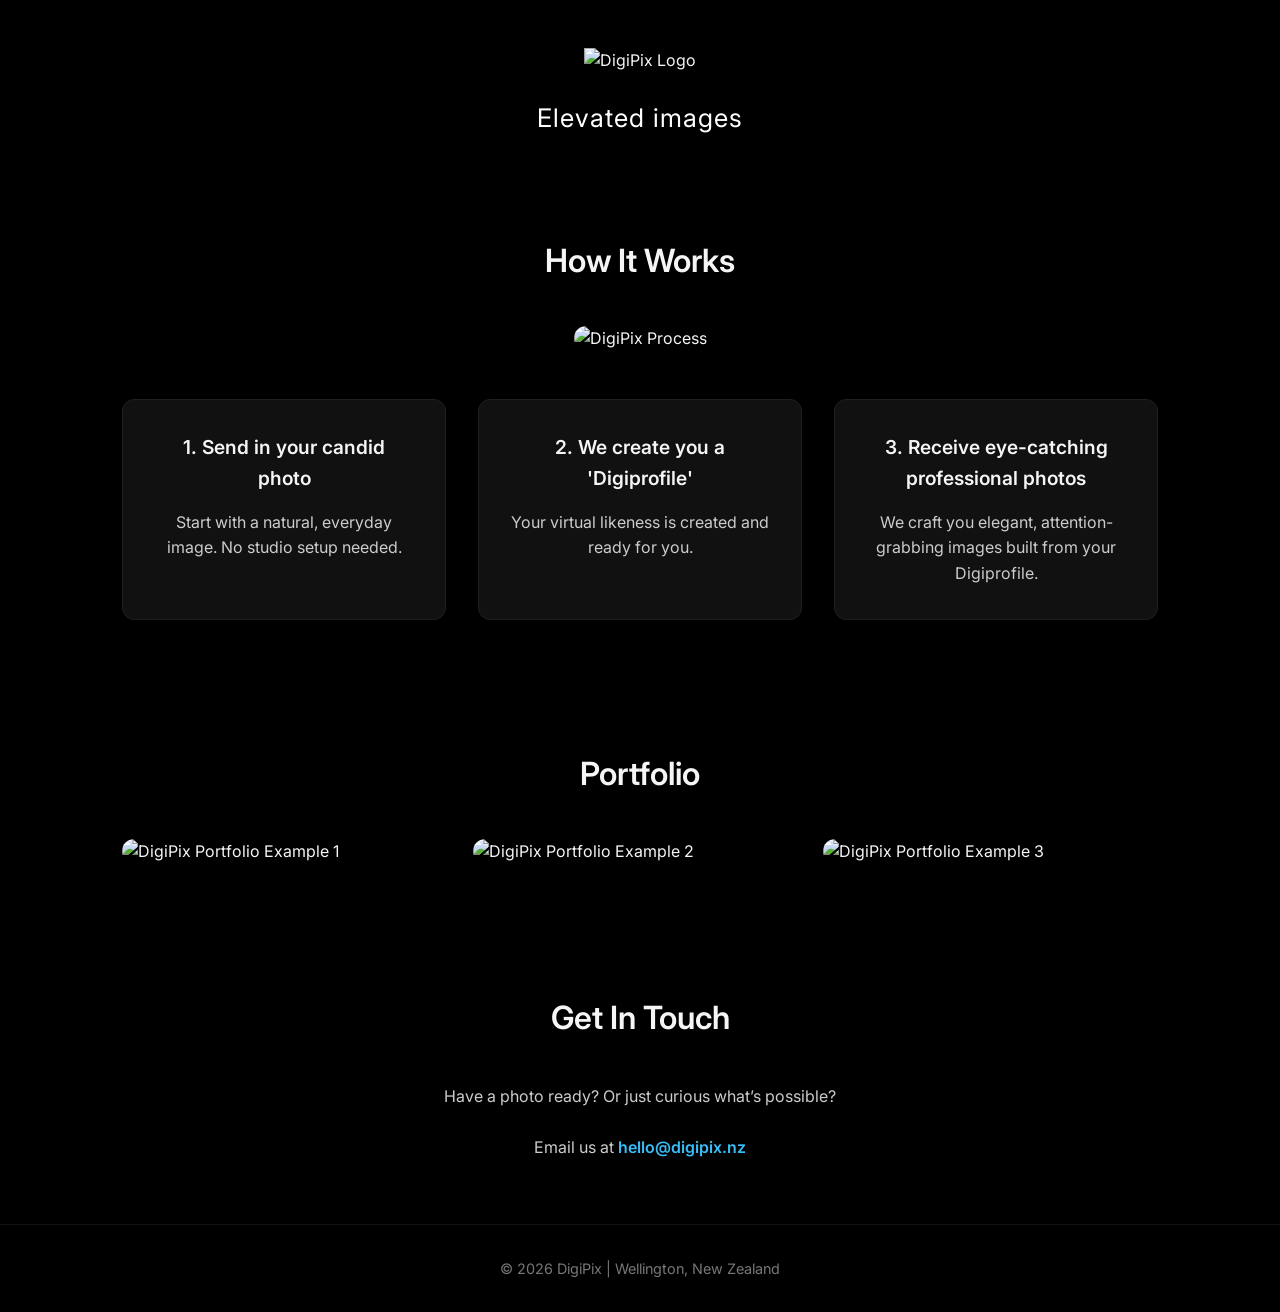
==== backup/index.html @ af4f2ef8 "new website and about me stuff" ====
<!DOCTYPE html>
<html lang="en">
<head>
  <meta charset="UTF-8">
  <title>DigiPix | Elevated Images</title>
  <meta name="viewport" content="width=device-width, initial-scale=1.0">

  <link href="https://fonts.googleapis.com/css2?family=Inter:wght@300;400;600;700&display=swap" rel="stylesheet">

  <style>
    * {
      margin: 0;
      padding: 0;
      box-sizing: border-box;
    }

    body {
      font-family: 'Inter', sans-serif;
      background: #000;
      color: #f5f5f5;
      line-height: 1.6;
    }

    header {
      background: #000;
      padding: 3rem 2rem 2rem 2rem;
      text-align: center;
    }

    header img {
      max-width: 440px;
      height: auto;
      margin-bottom: 1.5rem;
    }

    header h1 {
      color: white;
      font-weight: 400;
      font-size: 1.6rem;
      letter-spacing: 1px;
    }

    section {
      padding: 4rem 2rem;
      max-width: 1100px;
      margin: auto;
    }

    section h2 {
      text-align: center;
      margin-bottom: 2.5rem;
      font-size: 2rem;
      font-weight: 600;
    }

    .process-image {
      text-align: center;
      margin-bottom: 3rem;
    }

    .process-image img {
      max-width: 700px;
      width: 100%;
      border-radius: 12px;
    }

    .steps {
      display: grid;
      grid-template-columns: repeat(auto-fit, minmax(250px, 1fr));
      gap: 2rem;
      text-align: center;
    }

    .step {
      background: #111;
      padding: 2rem;
      border-radius: 12px;
      border: 1px solid #1f1f1f;
      transition: 0.3s ease;
    }

    .step:hover {
      transform: translateY(-5px);
      border-color: #333;
    }

    .step h3 {
      margin-bottom: 1rem;
      font-size: 1.2rem;
      font-weight: 600;
    }

    .step p {
      color: #ccc;
    }

    .portfolio-grid {
      display: grid;
      grid-template-columns: repeat(auto-fit, minmax(250px, 1fr));
      gap: 1rem;
    }

    .portfolio-grid img {
      width: 100%;
      border-radius: 12px;
      transition: 0.3s ease;
      cursor: pointer;
    }

    .portfolio-grid img:hover {
      transform: scale(1.03);
    }

    .contact {
      text-align: center;
    }

    .contact p {
      color: #ccc;
    }

    .contact a {
      color: #38bdf8;
      font-weight: 600;
      text-decoration: none;
    }

    .contact a:hover {
      color: #0ea5e9;
    }

    footer {
      background: #000;
      color: #777;
      text-align: center;
      padding: 2rem;
      font-size: 0.9rem;
      border-top: 1px solid #111;
    }

    @media (max-width: 600px) {
      header img {
        max-width: 300px;
      }

      header h1 {
        font-size: 1.3rem;
      }
    }

  </style>
</head>

<body>

  <!-- HEADER -->
  <header>
    <img src="images/Digipix_logo_v03.jpg" alt="DigiPix Logo">
    <h1>Elevated images</h1>
  </header>

  <!-- PROCESS SECTION -->
  <section>
    <h2>How It Works</h2>

    <div class="process-image">
      <img src="images/process_v01.png" alt="DigiPix Process">
    </div>

    <div class="steps">
      <div class="step">
        <h3>1. Send in your candid photo</h3>
        <p>Start with a natural, everyday image. No studio setup needed.</p>
      </div>

      <div class="step">
        <h3>2. We create you a 'Digiprofile'</h3>
        <p>Your virtual likeness is created and ready for you.</p>
      </div>

      <div class="step">
        <h3>3. Receive eye-catching professional photos</h3>
        <p>We craft you elegant, attention-grabbing images built from your Digiprofile.</p>
      </div>
    </div>
  </section>

  <!-- PORTFOLIO SECTION -->
  <section>
    <h2>Portfolio</h2>

    <div class="portfolio-grid">
      <img src="images/example_final1.png" alt="DigiPix Portfolio Example 1">
      <img src="images/example_final2.png" alt="DigiPix Portfolio Example 2">
      <img src="images/example_final3.png" alt="DigiPix Portfolio Example 3">
    </div>
  </section>

  <!-- CONTACT SECTION -->
  <section class="contact">
    <h2>Get In Touch</h2>
    <p>
      Have a photo ready? Or just curious what’s possible?
      <br><br>
      Email us at <a href="mailto:hello@digipix.nz">hello@digipix.nz</a>
    </p>
  </section>

  <footer>
    © 2026 DigiPix | Wellington, New Zealand
  </footer>

</body>
</html>
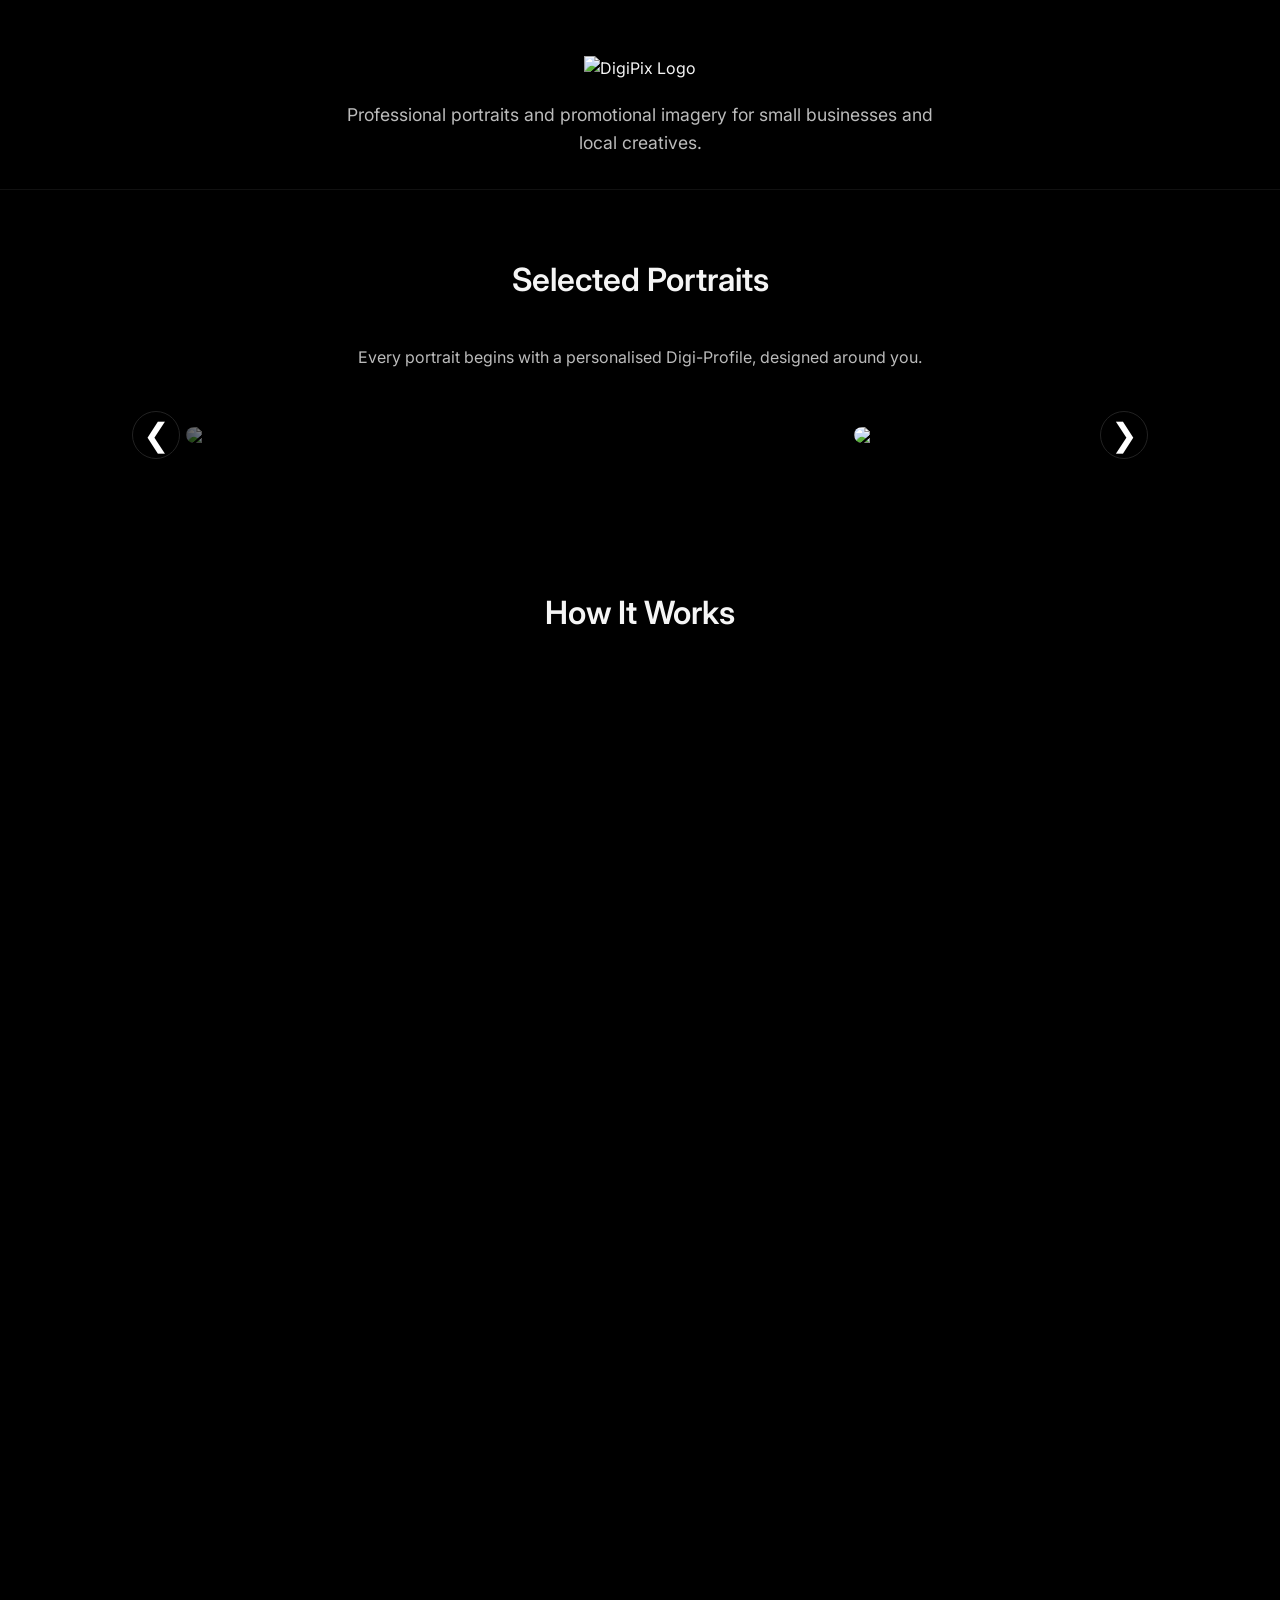
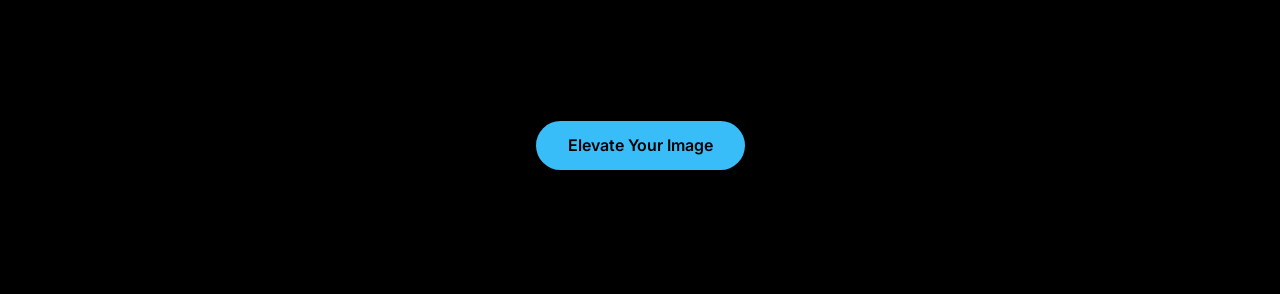
==== commit 1df48ce9: "site is now sidescrolling" ====
--- a/backup/index.html
+++ b/backup/index.html
@@ -1,214 +1,429 @@
 <!DOCTYPE html>
 <html lang="en">
 <head>
-  <meta charset="UTF-8">
-  <title>DigiPix | Elevated Images</title>
-  <meta name="viewport" content="width=device-width, initial-scale=1.0">
-
-  <link href="https://fonts.googleapis.com/css2?family=Inter:wght@300;400;600;700&display=swap" rel="stylesheet">
-
-  <style>
-    * {
-      margin: 0;
-      padding: 0;
-      box-sizing: border-box;
+<meta charset="UTF-8">
+<meta name="viewport" content="width=device-width, initial-scale=1.0">
+<title>DigiPix | Professional Portraits Made Accessible</title>
+
+<link href="https://fonts.googleapis.com/css2?family=Inter:wght@300;400;600;700&display=swap" rel="stylesheet">
+<link rel="icon" type="image/png" href="images/Digipix_logo_v05.png">
+
+<style>
+* { margin:0; padding:0; box-sizing:border-box; }
+
+body {
+  font-family:'Inter',sans-serif;
+  background:#000;
+  color:#f5f5f5;
+  line-height:1.6;
+}
+
+header {
+  background:#000;
+  padding:3.5rem 2rem 2rem;
+  text-align:center;
+  border-bottom:1px solid #111;
+}
+
+header img {
+  max-width:440px;
+  width:90%;
+  height:auto;
+  margin-bottom:1.2rem;
+}
+
+header p {
+  color:#bbb;
+  font-size:1.1rem;
+  max-width:600px;
+  margin:0 auto;
+}
+
+section {
+  padding:4rem 2rem;
+  max-width:1100px;
+  margin:auto;
+}
+
+section h2 {
+  text-align:center;
+  margin-bottom:2.5rem;
+  font-size:2rem;
+  font-weight:600;
+}
+
+/* ===== HORIZONTAL GALLERY ===== */
+
+.gallery-wrapper {
+  position: relative;
+  overflow: hidden;
+}
+
+.gallery {
+  display: flex;
+  gap: 2rem;
+  overflow-x: auto;
+  scroll-snap-type: x mandatory;
+  scroll-behavior: smooth;
+  padding: 1rem 4rem;
+}
+
+.gallery::-webkit-scrollbar {
+  display: none;
+}
+
+.gallery-item {
+  flex: 0 0 70%;
+  scroll-snap-align: center;
+  cursor: pointer;
+  transition: 0.4s ease;
+}
+
+.gallery-item img {
+  width: 100%;
+  border-radius: 16px;
+  display: block;
+  transition: 0.4s ease;
+}
+
+.gallery-item:hover img {
+  transform: scale(1.02);
+}
+
+/* ===== ARROWS ===== */
+
+.gallery-arrow {
+  position: absolute;
+  top: 50%;
+  transform: translateY(-50%);
+  background: rgba(0,0,0,0.6);
+  border: 1px solid #222;
+  color: #fff;
+  font-size: 2rem;
+  width: 48px;
+  height: 48px;
+  border-radius: 50%;
+  cursor: pointer;
+  z-index: 10;
+  transition: 0.3s ease;
+}
+
+.gallery-arrow:hover {
+  background: rgba(0,0,0,0.9);
+  border-color: #444;
+}
+
+.gallery-arrow.left { left: 10px; }
+.gallery-arrow.right { right: 10px; }
+
+/* ===== EDGE FADES ===== */
+
+.fade-left,
+.fade-right {
+  position: absolute;
+  top: 0;
+  width: 120px;
+  height: 100%;
+  pointer-events: none;
+  z-index: 5;
+}
+
+.fade-left {
+  left: 0;
+  background: linear-gradient(to right, #000 30%, transparent);
+}
+
+.fade-right {
+  right: 0;
+  background: linear-gradient(to left, #000 30%, transparent);
+}
+
+/* ===== MODAL ===== */
+
+.modal {
+  display:none;
+  position:fixed;
+  z-index:999;
+  left:0;
+  top:0;
+  width:100%;
+  height:100%;
+  background:rgba(0,0,0,0.92);
+  padding:2rem;
+  overflow:auto;
+}
+
+.modal-content {
+  max-width:900px;
+  margin:auto;
+  text-align:center;
+}
+
+.modal img {
+  width:100%;
+  border-radius:14px;
+  margin-bottom:1.5rem;
+}
+
+.modal h3 {
+  margin-bottom:1rem;
+}
+
+.close {
+  position:absolute;
+  top:20px;
+  right:30px;
+  font-size:28px;
+  color:#fff;
+  cursor:pointer;
+}
+
+/* ===== PROCESS SECTION ===== */
+
+.process-image {
+  text-align:center;
+  margin-bottom:3rem;
+}
+
+.process-image img {
+  width:100%;
+  max-width:1000px;
+  border-radius:12px;
+}
+
+.cta { text-align:center; margin-top:2.5rem; }
+
+.cta a {
+  background:#38bdf8;
+  padding:0.9rem 2rem;
+  border-radius:40px;
+  text-decoration:none;
+  color:black;
+  font-weight:600;
+}
+
+.cta a:hover { background:#0ea5e9; }
+
+/* ===== CONTACT ===== */
+
+.contact { text-align:center; }
+
+.contact p {
+  color:#ccc;
+  max-width:700px;
+  margin:auto;
+}
+
+.contact a {
+  color:#38bdf8;
+  font-weight:600;
+  text-decoration:none;
+}
+
+footer {
+  background:#000;
+  color:#777;
+  text-align:center;
+  padding:2rem;
+  font-size:0.9rem;
+  border-top:1px solid #111;
+}
+
+/* ===== MOBILE ===== */
+
+@media (max-width:768px) {
+
+  section { padding:2.5rem 1.2rem; }
+  header { padding:2.5rem 1rem 1.5rem; }
+  header img { width:92%; }
+  section h2 { font-size:1.6rem; margin-bottom:1.8rem; }
+
+  .gallery-item { flex: 0 0 85%; }
+
+  .gallery-arrow {
+    width:38px;
+    height:38px;
+    font-size:1.5rem;
+  }
+}
+</style>
+</head>
+
+<body>
+
+<header>
+  <img src="images/Digipix_logo_v06.jpg" alt="DigiPix Logo">
+  <p>Professional portraits and promotional imagery for small businesses and local creatives.</p>
+</header>
+
+<!-- ===== GALLERY ===== -->
+
+<section>
+  <h2>Selected Portraits</h2>
+  <p style="text-align:center; max-width:650px; margin:0 auto 2.5rem auto; color:#bbb;">
+    Every portrait begins with a personalised Digi-Profile, designed around you.
+  </p>
+
+  <div class="gallery-wrapper">
+
+    <button class="gallery-arrow left" onclick="scrollGallery(-1)">&#10094;</button>
+
+    <div class="gallery" id="gallery">
+
+      <div class="gallery-item" onclick="openModal('modal1')">
+        <img src="images/ClientFinals1_v01.jpg">
+      </div>
+
+      <div class="gallery-item" onclick="openModal('modal2')">
+        <img src="images/ClientFinals2_v01.jpg">
+      </div>
+
+      <div class="gallery-item" onclick="openModal('modal3')">
+        <img src="images/ClientFinals3_v01.jpg">
+      </div>
+
+      <div class="gallery-item" onclick="openModal('modal5')">
+        <img src="images/ClientFinals5_v01.jpg">
+      </div>
+
+      <div class="gallery-item" onclick="openModal('modal4')">
+        <img src="images/ClientFinals4_v02.jpg">
+      </div>
+
+    </div>
+
+    <button class="gallery-arrow right" onclick="scrollGallery(1)">&#10095;</button>
+
+    <div class="fade-left"></div>
+    <div class="fade-right"></div>
+
+  </div>
+</section>
+
+<!-- ===== MODALS ===== -->
+
+<div id="modal1" class="modal">
+  <span class="close" onclick="closeModal('modal1')">&times;</span>
+  <div class="modal-content">
+    <h3>Final Portrait</h3>
+    <img src="images/ClientFinals1_v01.jpg">
+    <h3>Digi-Profile Foundation</h3>
+    <img src="images/DigiProfile1_v01.jpg">
+  </div>
+</div>
+
+<div id="modal2" class="modal">
+  <span class="close" onclick="closeModal('modal2')">&times;</span>
+  <div class="modal-content">
+    <h3>Final Portrait</h3>
+    <img src="images/ClientFinals2_v01.jpg">
+    <h3>Digi-Profile Foundation</h3>
+    <img src="images/DigiProfile2_v01.jpg">
+  </div>
+</div>
+
+<div id="modal3" class="modal">
+  <span class="close" onclick="closeModal('modal3')">&times;</span>
+  <div class="modal-content">
+    <h3>Final Portrait</h3>
+    <img src="images/ClientFinals3_v01.jpg">
+    <h3>Digi-Profile Foundation</h3>
+    <img src="images/DigiProfile3_v01.jpg">
+  </div>
+</div>
+
+<div id="modal5" class="modal">
+  <span class="close" onclick="closeModal('modal5')">&times;</span>
+  <div class="modal-content">
+    <h3>Final Portrait</h3>
+    <img src="images/ClientFinals5_v01.jpg">
+    <h3>Digi-Profile Foundation</h3>
+    <img src="images/DigiProfile5_v01.jpg">
+  </div>
+</div>
+
+<div id="modal4" class="modal">
+  <span class="close" onclick="closeModal('modal4')">&times;</span>
+  <div class="modal-content">
+    <h3>Final Portrait</h3>
+    <img src="images/ClientFinals4_v02.jpg">
+    <h3>Digi-Profile Foundation</h3>
+    <img src="images/DigiProfile4_v01.jpg">
+  </div>
+</div>
+
+<!-- ===== PROCESS ===== -->
+
+<section>
+  <h2>How It Works</h2>
+  <div class="process-image">
+    <picture>
+      <source srcset="images/ProcessOnBlackVertical_v04.jpeg" media="(max-width:768px)">
+      <img src="images/ProcessOnBlackHorizontal_v04.jpeg">
+    </picture>
+  </div>
+  <div class="cta">
+    <a href="mailto:caleb@digipix.co.nz">Elevate Your Image</a>
+  </div>
+</section>
+
+<section class="contact">
+  <h2>Flexible & Local</h2>
+  <p>
+    Based in Wellington, I work directly with small businesses, local theatres and creatives.
+    I can visit for a simple session — or you can send images directly.
+    <br><br>
+    Professional images without the cost of a full studio shoot.
+  </p>
+</section>
+
+<section class="contact">
+  <h2>Why Work With Me?</h2>
+  <p>
+    After graduating from the New Zealand Film School, I spent 15 years in visual effects on major productions.
+    <br><br>
+    Today, I bring that experience and technology to small businesses and artists — without the Hollywood price tag.
+    <br><br>
+    <a href="https://www.imdb.com/name/nm4307751/" target="_blank">View IMDb</a>
+  </p>
+</section>
+
+<section class="contact">
+  <h2>Get In Touch</h2>
+  <p>Email: <a href="mailto:caleb@digipix.co.nz">caleb@digipix.co.nz</a></p>
+</section>
+
+<footer>
+  © 2026 DigiPix | Wellington, New Zealand
+</footer>
+
+<script>
+function openModal(id){
+  document.getElementById(id).style.display="block";
+}
+
+function closeModal(id){
+  document.getElementById(id).style.display="none";
+}
+
+window.onclick=function(event){
+  document.querySelectorAll(".modal").forEach(modal=>{
+    if(event.target===modal){
+      modal.style.display="none";
     }
-
-    body {
-      font-family: 'Inter', sans-serif;
-      background: #000;
-      color: #f5f5f5;
-      line-height: 1.6;
-    }
-
-    header {
-      background: #000;
-      padding: 3rem 2rem 2rem 2rem;
-      text-align: center;
-    }
-
-    header img {
-      max-width: 440px;
-      height: auto;
-      margin-bottom: 1.5rem;
-    }
-
-    header h1 {
-      color: white;
-      font-weight: 400;
-      font-size: 1.6rem;
-      letter-spacing: 1px;
-    }
-
-    section {
-      padding: 4rem 2rem;
-      max-width: 1100px;
-      margin: auto;
-    }
-
-    section h2 {
-      text-align: center;
-      margin-bottom: 2.5rem;
-      font-size: 2rem;
-      font-weight: 600;
-    }
-
-    .process-image {
-      text-align: center;
-      margin-bottom: 3rem;
-    }
-
-    .process-image img {
-      max-width: 700px;
-      width: 100%;
-      border-radius: 12px;
-    }
-
-    .steps {
-      display: grid;
-      grid-template-columns: repeat(auto-fit, minmax(250px, 1fr));
-      gap: 2rem;
-      text-align: center;
-    }
-
-    .step {
-      background: #111;
-      padding: 2rem;
-      border-radius: 12px;
-      border: 1px solid #1f1f1f;
-      transition: 0.3s ease;
-    }
-
-    .step:hover {
-      transform: translateY(-5px);
-      border-color: #333;
-    }
-
-    .step h3 {
-      margin-bottom: 1rem;
-      font-size: 1.2rem;
-      font-weight: 600;
-    }
-
-    .step p {
-      color: #ccc;
-    }
-
-    .portfolio-grid {
-      display: grid;
-      grid-template-columns: repeat(auto-fit, minmax(250px, 1fr));
-      gap: 1rem;
-    }
-
-    .portfolio-grid img {
-      width: 100%;
-      border-radius: 12px;
-      transition: 0.3s ease;
-      cursor: pointer;
-    }
-
-    .portfolio-grid img:hover {
-      transform: scale(1.03);
-    }
-
-    .contact {
-      text-align: center;
-    }
-
-    .contact p {
-      color: #ccc;
-    }
-
-    .contact a {
-      color: #38bdf8;
-      font-weight: 600;
-      text-decoration: none;
-    }
-
-    .contact a:hover {
-      color: #0ea5e9;
-    }
-
-    footer {
-      background: #000;
-      color: #777;
-      text-align: center;
-      padding: 2rem;
-      font-size: 0.9rem;
-      border-top: 1px solid #111;
-    }
-
-    @media (max-width: 600px) {
-      header img {
-        max-width: 300px;
-      }
-
-      header h1 {
-        font-size: 1.3rem;
-      }
-    }
-
-  </style>
-</head>
-
-<body>
-
-  <!-- HEADER -->
-  <header>
-    <img src="images/Digipix_logo_v03.jpg" alt="DigiPix Logo">
-    <h1>Elevated images</h1>
-  </header>
-
-  <!-- PROCESS SECTION -->
-  <section>
-    <h2>How It Works</h2>
-
-    <div class="process-image">
-      <img src="images/process_v01.png" alt="DigiPix Process">
-    </div>
-
-    <div class="steps">
-      <div class="step">
-        <h3>1. Send in your candid photo</h3>
-        <p>Start with a natural, everyday image. No studio setup needed.</p>
-      </div>
-
-      <div class="step">
-        <h3>2. We create you a 'Digiprofile'</h3>
-        <p>Your virtual likeness is created and ready for you.</p>
-      </div>
-
-      <div class="step">
-        <h3>3. Receive eye-catching professional photos</h3>
-        <p>We craft you elegant, attention-grabbing images built from your Digiprofile.</p>
-      </div>
-    </div>
-  </section>
-
-  <!-- PORTFOLIO SECTION -->
-  <section>
-    <h2>Portfolio</h2>
-
-    <div class="portfolio-grid">
-      <img src="images/example_final1.png" alt="DigiPix Portfolio Example 1">
-      <img src="images/example_final2.png" alt="DigiPix Portfolio Example 2">
-      <img src="images/example_final3.png" alt="DigiPix Portfolio Example 3">
-    </div>
-  </section>
-
-  <!-- CONTACT SECTION -->
-  <section class="contact">
-    <h2>Get In Touch</h2>
-    <p>
-      Have a photo ready? Or just curious what’s possible?
-      <br><br>
-      Email us at <a href="mailto:hello@digipix.nz">hello@digipix.nz</a>
-    </p>
-  </section>
-
-  <footer>
-    © 2026 DigiPix | Wellington, New Zealand
-  </footer>
+  });
+}
+
+function scrollGallery(direction) {
+  const gallery = document.getElementById("gallery");
+  const item = gallery.querySelector(".gallery-item");
+  const itemWidth = item.offsetWidth + 32;
+  gallery.scrollBy({
+    left: direction * itemWidth,
+    behavior: "smooth"
+  });
+}
+</script>
 
 </body>
 </html>
